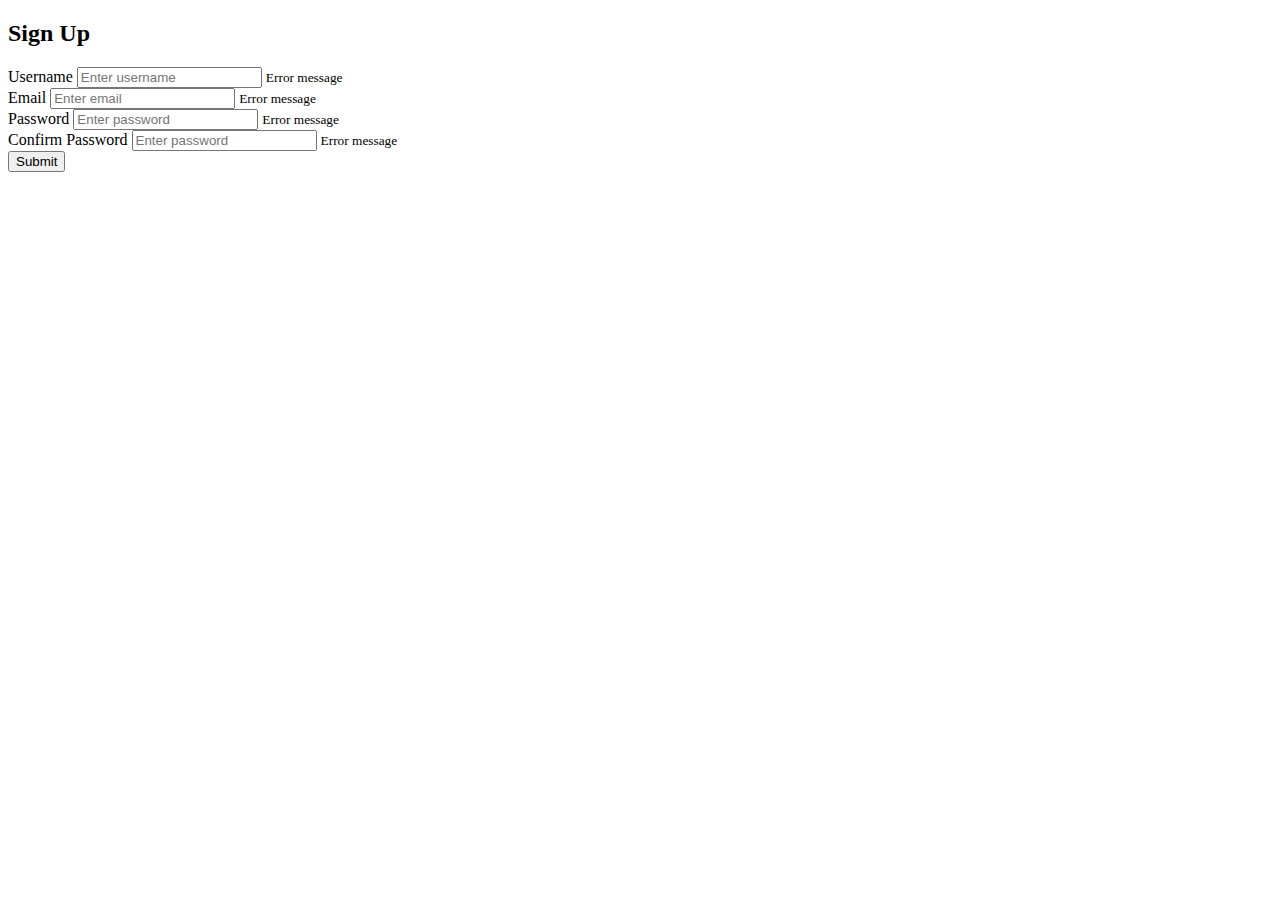
==== index.html @ 7c65087e "Create index.html" ====
<!DOCTYPE html>
<html lang="en">
<head>
    <meta charset="UTF-8">
    <meta http-equiv="X-UA-Compatible" content="IE=edge">
    <meta name="viewport" content="width=device-width, initial-scale=1.0">
    <link rel="stylesheet" href="style.css">
    <title>HTML Form</title>
</head>
<body>
    <div class="container">
        <form id="form" class="form">
            <h2>Sign Up</h2>
            <div class="form-control">
                <label for="username">Username</label>
                <input type="text" id="username" placeholder="Enter username">
                <small>Error message</small>
            </div>
            <div class="form-control">
                <label for="email">Email</label>
                <input type="text" id="email" placeholder="Enter email">
                <small>Error message</small>
            </div>
            <div class="form-control">
                <label for="password">Password</label>
                <input type="password" id="password" placeholder="Enter password">
                <small>Error message</small>
            </div>
            <div class="form-control">
                <label for="password2">Confirm Password</label>
                <input type="password" id="password2" placeholder="Enter password">
                <small>Error message</small>
            </div>
            <button>Submit</button>
        </form>
    </div>
    
    <script src="script.js"></script>
</body>
</html>
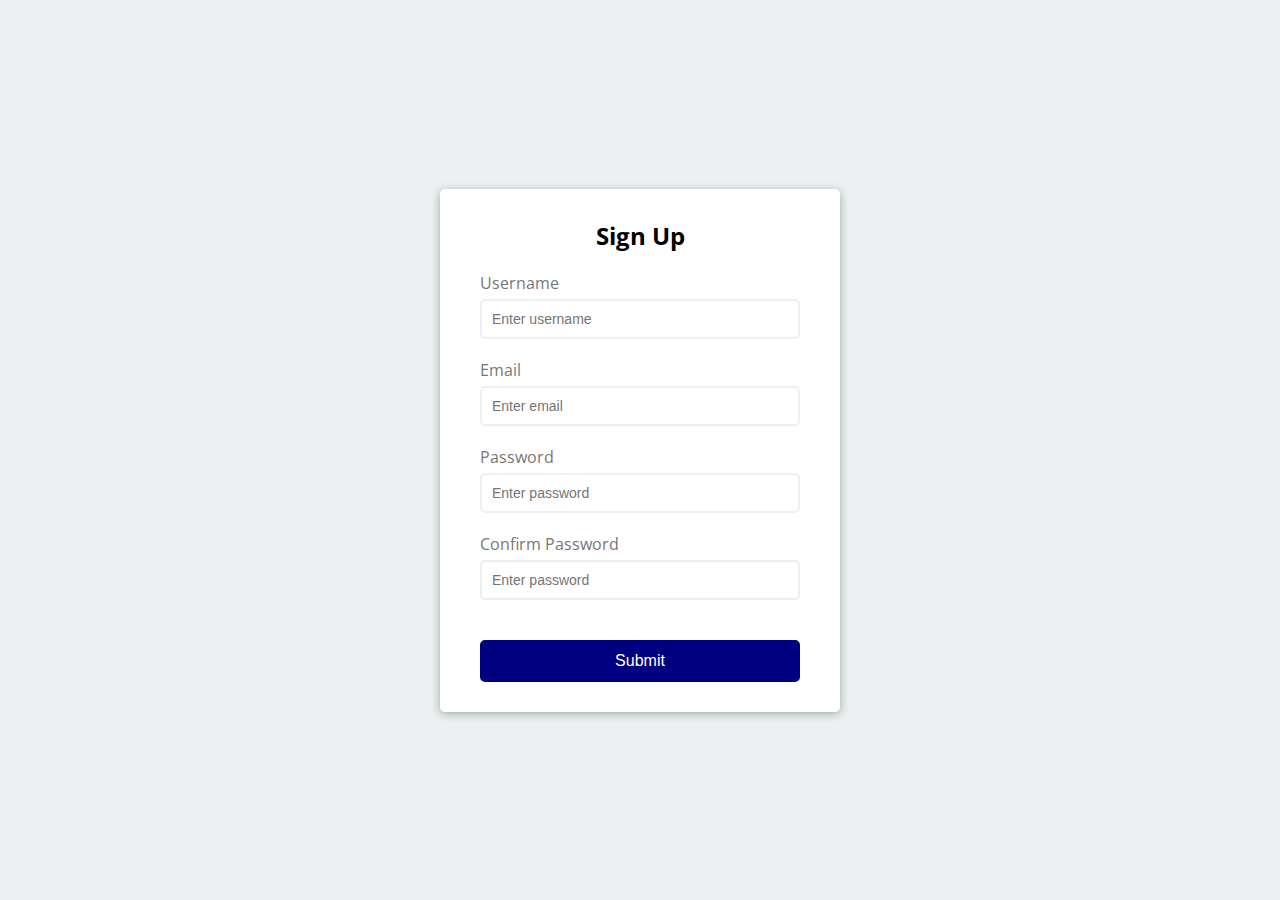
==== commit ecc990cf: "Update index.html" ====
--- a/index.html
+++ b/index.html
@@ -5,7 +5,7 @@
     <meta http-equiv="X-UA-Compatible" content="IE=edge">
     <meta name="viewport" content="width=device-width, initial-scale=1.0">
     <link rel="stylesheet" href="style.css">
-    <title>HTML Form</title>
+    <title>Sign Up Form</title>
 </head>
 <body>
     <div class="container">
--- a/style.css
+++ b/style.css
@@ -0,0 +1,95 @@
+@import url('https://fonts.googleapis.com/css2?family=Open+Sans&display=swap');
+
+:root {
+    --sucess-color: green;
+    --error-color: orangered;
+}
+
+* {
+    box-sizing: border-box;
+}
+
+body {
+    background-color: #ecf0f1;
+    font-family: 'Open Sans', sans-serif;
+    display: flex;
+    align-items: center;
+    justify-content: center;
+    min-height: 100vh;
+    margin: 0;
+}
+
+.container {
+    background-color: white;
+    border-radius: 5px;
+    box-shadow: 0 2px 10px rgba(0,0,0, 0.3);
+    width: 400px;
+}
+
+h2 {
+    text-align: center;
+    margin: 0 0 20px;
+}
+
+.form {
+    padding: 30px 40px
+}
+
+.form-control {
+    margin-bottm: 10px;
+    padding-bottom: 20px;
+    position: relative;
+}
+
+.form-control label {
+    color: #777;
+    display: block;
+    margin-bottom: 5px;
+}
+
+.form-control input {
+    border: 2px solid #ecf0f1;
+    border-radius: 5px;
+    display: block;
+    width: 100%;
+    padding: 10px;
+    font-size: 14px;
+}
+
+.form-control input:focus {
+    outline: 0;
+    border-color: #777;
+}
+
+.form-control.success input {
+    border-color: var(--sucess-color);
+}
+
+.form-control.error input {
+    border-color: var(--error-color);
+}
+
+.form-control small {
+    color: var(--error-color);
+    position: absolute;
+    bottom: 0;
+    left: 0;
+    visibility: hidden;
+}
+
+.form-control.error small {
+    visibility: visible;
+}
+
+.form button {
+    cursor: pointer;
+    background-color: navy;
+    border: 2px solid navy;
+    border-radius: 5px;
+    color: white;
+    display: block;
+    font-size: 16px;
+    padding: 10px;
+    margin-top: 20px;
+    width: 100%;
+}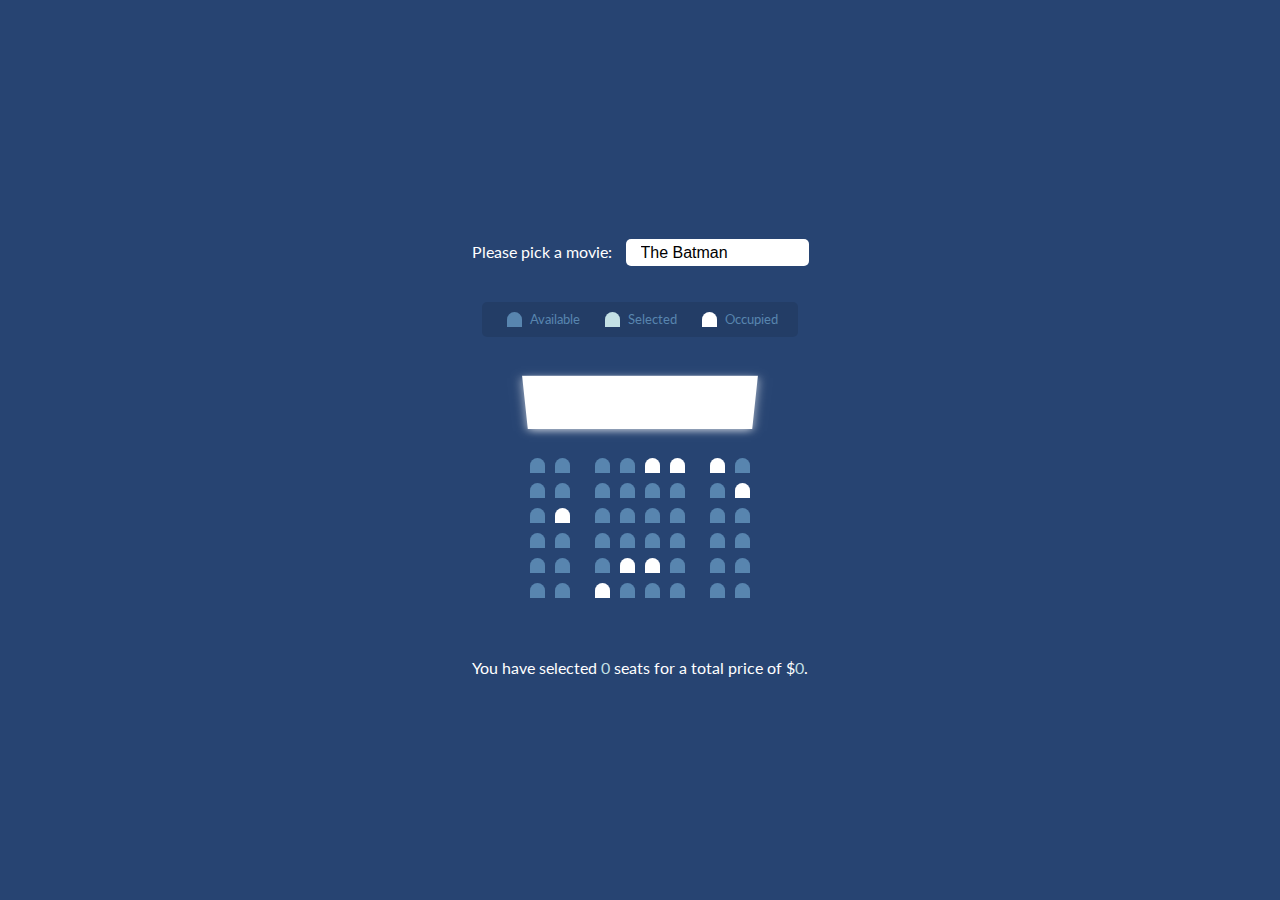
==== commit 23946442: "Update index.html" ====
--- a/index.html
+++ b/index.html
@@ -5,35 +5,106 @@
     <meta http-equiv="X-UA-Compatible" content="IE=edge">
     <meta name="viewport" content="width=device-width, initial-scale=1.0">
     <link rel="stylesheet" href="style.css">
-    <title>Sign Up Form</title>
+    <title>Movie Seat Selection</title>
 </head>
 <body>
+    <!-- Container for movies -->
+    <div class="movie-container">
+        <label for="movie">Please pick a movie:</label>
+        <!-- This is the dropdown to select movies -->
+        <select id="movie">
+            <option value="10">The Batman</option>
+            <option value="15">Top Gun 2</option>
+            <option value="20">Mission: Impossible 7</option>
+            <option value="12">No Time to Die</option>
+            <option value="17">Star Wars</option>
+        </select>
+    </div>
+
+    <!-- Legend to display types of seats -->
+    <ul class="showcase">
+        <li>
+            <div class="seat"></div>
+            <small>Available</small>
+        </li>
+        <li>
+            <div class="seat selected"></div>
+            <small>Selected</small>
+        </li>
+        <li>
+            <div class="seat occupied"></div>
+            <small>Occupied</small>
+        </li>
+    </ul>
+
+    <!-- Container for Theater Seating Map -->
     <div class="container">
-        <form id="form" class="form">
-            <h2>Sign Up</h2>
-            <div class="form-control">
-                <label for="username">Username</label>
-                <input type="text" id="username" placeholder="Enter username">
-                <small>Error message</small>
-            </div>
-            <div class="form-control">
-                <label for="email">Email</label>
-                <input type="text" id="email" placeholder="Enter email">
-                <small>Error message</small>
-            </div>
-            <div class="form-control">
-                <label for="password">Password</label>
-                <input type="password" id="password" placeholder="Enter password">
-                <small>Error message</small>
-            </div>
-            <div class="form-control">
-                <label for="password2">Confirm Password</label>
-                <input type="password" id="password2" placeholder="Enter password">
-                <small>Error message</small>
-            </div>
-            <button>Submit</button>
-        </form>
+        <!-- This is the class to show the Movie Screen -->
+        <div class="screen"></div>
+        <!-- 6 Rows x 8 Columns Seating Chart -->
+        <div class="row">
+            <div class="seat"></div>
+            <div class="seat"></div>
+            <div class="seat"></div>
+            <div class="seat"></div>
+            <div class="seat occupied"></div>
+            <div class="seat occupied"></div>
+            <div class="seat occupied"></div>
+            <div class="seat"></div>
+        </div>
+        <div class="row">
+            <div class="seat"></div>
+            <div class="seat"></div>
+            <div class="seat"></div>
+            <div class="seat"></div>
+            <div class="seat"></div>
+            <div class="seat"></div>
+            <div class="seat"></div>
+            <div class="seat occupied"></div>
+        </div>
+        <div class="row">
+            <div class="seat"></div>
+            <div class="seat occupied"></div>
+            <div class="seat"></div>
+            <div class="seat"></div>
+            <div class="seat"></div>
+            <div class="seat"></div>
+            <div class="seat"></div>
+            <div class="seat"></div>
+        </div>
+        <div class="row">
+            <div class="seat"></div>
+            <div class="seat"></div>
+            <div class="seat"></div>
+            <div class="seat"></div>
+            <div class="seat"></div>
+            <div class="seat"></div>
+            <div class="seat"></div>
+            <div class="seat"></div>
+        </div>
+        <div class="row">
+            <div class="seat"></div>
+            <div class="seat"></div>
+            <div class="seat"></div>
+            <div class="seat occupied"></div>
+            <div class="seat occupied"></div>
+            <div class="seat"></div>
+            <div class="seat"></div>
+            <div class="seat"></div>
+        </div>
+        <div class="row">
+            <div class="seat"></div>
+            <div class="seat"></div>
+            <div class="seat occupied"></div>
+            <div class="seat"></div>
+            <div class="seat"></div>
+            <div class="seat"></div>
+            <div class="seat"></div>
+            <div class="seat"></div>
+        </div>
     </div>
+
+    <p class="text">You have selected <span id="count">0</span> seats for a total price of $<span id="total">0</span>.</p>
     
     <script src="script.js"></script>
 </body>
--- a/style.css
+++ b/style.css
@@ -1,95 +1,115 @@
-@import url('https://fonts.googleapis.com/css2?family=Open+Sans&display=swap');
-
-:root {
-    --sucess-color: green;
-    --error-color: orangered;
-}
+@import url('https://fonts.googleapis.com/css2?family=Lato&display=swap');
 
 * {
     box-sizing: border-box;
 }
 
 body {
-    background-color: #ecf0f1;
-    font-family: 'Open Sans', sans-serif;
+    background-color: #274472;
+    display: flex;
+    flex-direction: column;
+    color: white;
+    align-items: center;
+    justify-content: center;
+    height: 100vh;
+    font-family: 'Lato', sans-serif;
+    margin: 0;
+}
+
+.movie-container {
+    margin: 20px 0;
+}
+
+.movie-container select {
+    background-color: white;
+    border: 0;
+    border-radius: 5px;
+    font-size: 16px;
+    margin-left: 10px;
+    padding: 5px 15px 5px 15px;
+    appearance: none;
+    -moz-appearance: none;
+    -webkit-appearance: none;
+}
+
+.seat {
+    background-color: #5885AF;
+    height: 15px;
+    width: 15px;
+    margin: 5px;
+    border-top-left-radius: 10px;
+    border-top-right-radius: 10px;
+}
+
+.seat.selected {
+    background-color: #C3E0E5;
+}
+
+.seat.occupied {
+    background-color: white;
+}
+
+.seat:nth-of-type(2) {
+    margin-right: 20px;
+}
+
+.seat:nth-last-of-type(2) {
+    margin-left: 20px;
+}
+
+.seat:not(.occupied):hover {
+    cursor: pointer;
+    transform: scale(1.25);
+}
+
+.showcase .seat:not(.occupied):hover {
+    cursor: default;
+    transform: scale(1);
+}
+
+.showcase {
+    background-color: rgba(0,0,0,0.1);
+    padding: 5px 10px;
+    border-radius: 5px;
+    color: #5885AF;
+    list-style-type: none;
+    display: flex;
+    justify-content: space-between;
+}
+
+.showcase li {
     display: flex;
     align-items: center;
     justify-content: center;
-    min-height: 100vh;
-    margin: 0;
+    margin: 0 10px;
+}
+
+.showcase li small {
+    margin-left: 3px;
+}
+
+.row {
+    display: flex;
+}
+
+.screen {
+    background-color: white;
+    height: 70px;
+    width: 100%;
+    margin: 15px 0;
+    transform: rotateX(-45deg);
+    box-shadow: 0 3px 10px rgba(255, 2555, 255, 0.7);
 }
 
 .container {
-    background-color: white;
-    border-radius: 5px;
-    box-shadow: 0 2px 10px rgba(0,0,0, 0.3);
-    width: 400px;
+    perspective: 1000px;
+    margin-bottom: 50px;
 }
 
-h2 {
-    text-align: center;
-    margin: 0 0 20px;
+p.text {
+    margin: 5px 0;
 }
 
-.form {
-    padding: 30px 40px
-}
-
-.form-control {
-    margin-bottm: 10px;
-    padding-bottom: 20px;
-    position: relative;
-}
-
-.form-control label {
-    color: #777;
-    display: block;
-    margin-bottom: 5px;
-}
-
-.form-control input {
-    border: 2px solid #ecf0f1;
-    border-radius: 5px;
-    display: block;
-    width: 100%;
-    padding: 10px;
-    font-size: 14px;
-}
-
-.form-control input:focus {
-    outline: 0;
-    border-color: #777;
-}
-
-.form-control.success input {
-    border-color: var(--sucess-color);
-}
-
-.form-control.error input {
-    border-color: var(--error-color);
-}
-
-.form-control small {
-    color: var(--error-color);
-    position: absolute;
-    bottom: 0;
-    left: 0;
-    visibility: hidden;
-}
-
-.form-control.error small {
-    visibility: visible;
-}
-
-.form button {
-    cursor: pointer;
-    background-color: navy;
-    border: 2px solid navy;
-    border-radius: 5px;
-    color: white;
-    display: block;
-    font-size: 16px;
-    padding: 10px;
-    margin-top: 20px;
-    width: 100%;
+p.text span {
+    color: #C3E0E5;
 }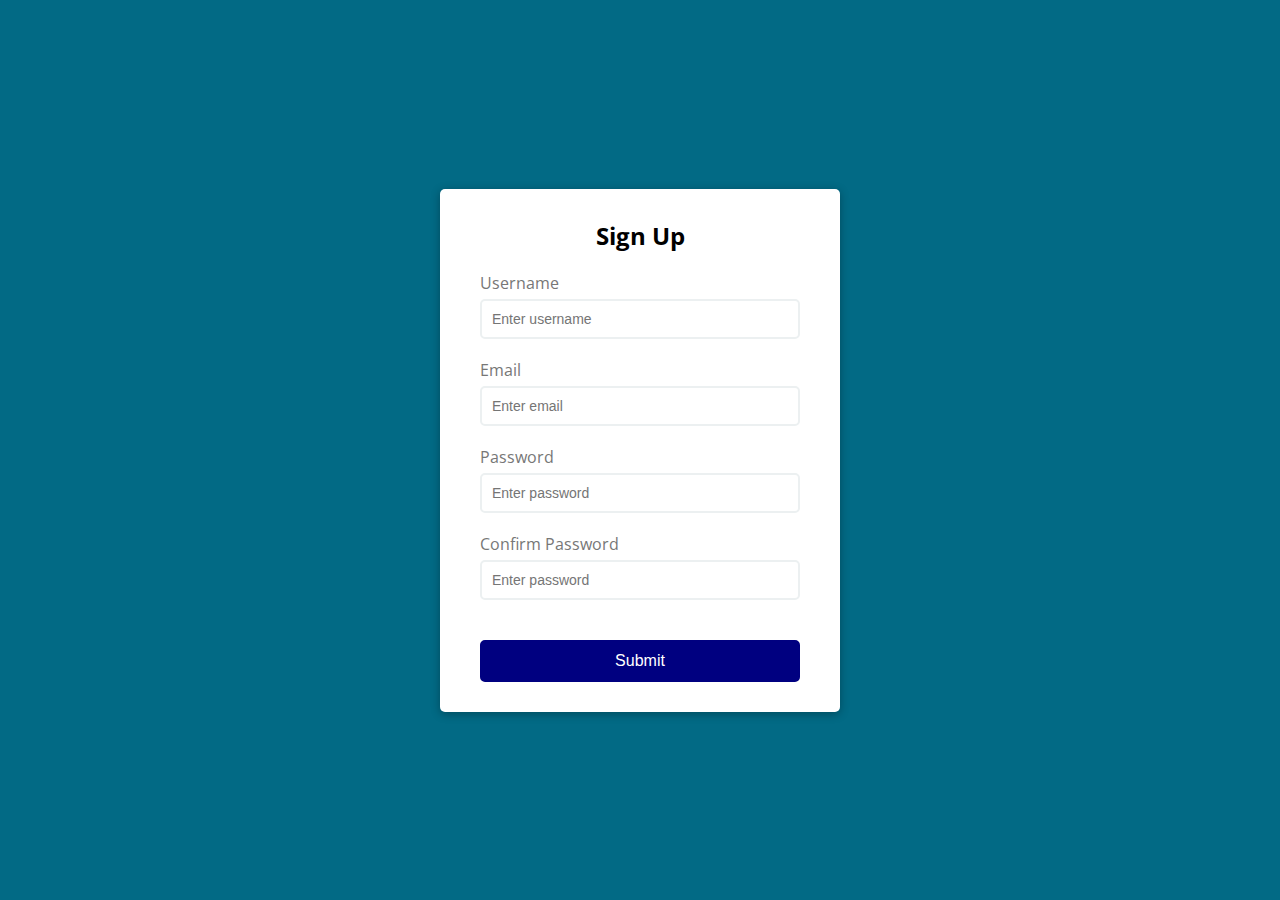
==== commit e5154524: "Add files via upload" ====
--- a/index.html
+++ b/index.html
@@ -1,111 +1,40 @@
-<!DOCTYPE html>
-<html lang="en">
-<head>
-    <meta charset="UTF-8">
-    <meta http-equiv="X-UA-Compatible" content="IE=edge">
-    <meta name="viewport" content="width=device-width, initial-scale=1.0">
-    <link rel="stylesheet" href="style.css">
-    <title>Movie Seat Selection</title>
-</head>
-<body>
-    <!-- Container for movies -->
-    <div class="movie-container">
-        <label for="movie">Please pick a movie:</label>
-        <!-- This is the dropdown to select movies -->
-        <select id="movie">
-            <option value="10">The Batman</option>
-            <option value="15">Top Gun 2</option>
-            <option value="20">Mission: Impossible 7</option>
-            <option value="12">No Time to Die</option>
-            <option value="17">Star Wars</option>
-        </select>
-    </div>
-
-    <!-- Legend to display types of seats -->
-    <ul class="showcase">
-        <li>
-            <div class="seat"></div>
-            <small>Available</small>
-        </li>
-        <li>
-            <div class="seat selected"></div>
-            <small>Selected</small>
-        </li>
-        <li>
-            <div class="seat occupied"></div>
-            <small>Occupied</small>
-        </li>
-    </ul>
-
-    <!-- Container for Theater Seating Map -->
-    <div class="container">
-        <!-- This is the class to show the Movie Screen -->
-        <div class="screen"></div>
-        <!-- 6 Rows x 8 Columns Seating Chart -->
-        <div class="row">
-            <div class="seat"></div>
-            <div class="seat"></div>
-            <div class="seat"></div>
-            <div class="seat"></div>
-            <div class="seat occupied"></div>
-            <div class="seat occupied"></div>
-            <div class="seat occupied"></div>
-            <div class="seat"></div>
-        </div>
-        <div class="row">
-            <div class="seat"></div>
-            <div class="seat"></div>
-            <div class="seat"></div>
-            <div class="seat"></div>
-            <div class="seat"></div>
-            <div class="seat"></div>
-            <div class="seat"></div>
-            <div class="seat occupied"></div>
-        </div>
-        <div class="row">
-            <div class="seat"></div>
-            <div class="seat occupied"></div>
-            <div class="seat"></div>
-            <div class="seat"></div>
-            <div class="seat"></div>
-            <div class="seat"></div>
-            <div class="seat"></div>
-            <div class="seat"></div>
-        </div>
-        <div class="row">
-            <div class="seat"></div>
-            <div class="seat"></div>
-            <div class="seat"></div>
-            <div class="seat"></div>
-            <div class="seat"></div>
-            <div class="seat"></div>
-            <div class="seat"></div>
-            <div class="seat"></div>
-        </div>
-        <div class="row">
-            <div class="seat"></div>
-            <div class="seat"></div>
-            <div class="seat"></div>
-            <div class="seat occupied"></div>
-            <div class="seat occupied"></div>
-            <div class="seat"></div>
-            <div class="seat"></div>
-            <div class="seat"></div>
-        </div>
-        <div class="row">
-            <div class="seat"></div>
-            <div class="seat"></div>
-            <div class="seat occupied"></div>
-            <div class="seat"></div>
-            <div class="seat"></div>
-            <div class="seat"></div>
-            <div class="seat"></div>
-            <div class="seat"></div>
-        </div>
-    </div>
-
-    <p class="text">You have selected <span id="count">0</span> seats for a total price of $<span id="total">0</span>.</p>
-    
-    <script src="script.js"></script>
-</body>
+<!DOCTYPE html>
+<html lang="en">
+<head>
+    <meta charset="UTF-8">
+    <meta http-equiv="X-UA-Compatible" content="IE=edge">
+    <meta name="viewport" content="width=device-width, initial-scale=1.0">
+    <link rel="stylesheet" href="style.css">
+    <title>Sign Up Form </title>
+</head>
+<body>
+    <div class="container">
+        <form id="form" class="form">
+            <h2>Sign Up</h2>
+            <div class="form-control">
+                <label for="username">Username</label>
+                <input type="text" id="username" placeholder="Enter username">
+                <small>Error message</small>
+            </div>
+            <div class="form-control">
+                <label for="email">Email</label>
+                <input type="text" id="email" placeholder="Enter email">
+                <small>Error message</small>
+            </div>
+            <div class="form-control">
+                <label for="password">Password</label>
+                <input type="password" id="password" placeholder="Enter password">
+                <small>Error message</small>
+            </div>
+            <div class="form-control">
+                <label for="password2">Confirm Password</label>
+                <input type="password" id="password2" placeholder="Enter password">
+                <small>Error message</small>
+            </div>
+            <button>Submit</button>
+        </form>
+    </div>
+    
+    <script src="script.js"></script>
+</body>
 </html>--- a/style.css
+++ b/style.css
@@ -1,115 +1,95 @@
-@import url('https://fonts.googleapis.com/css2?family=Lato&display=swap');
-
-* {
-    box-sizing: border-box;
-}
-
-body {
-    background-color: #274472;
-    display: flex;
-    flex-direction: column;
-    color: white;
-    align-items: center;
-    justify-content: center;
-    height: 100vh;
-    font-family: 'Lato', sans-serif;
-    margin: 0;
-}
-
-.movie-container {
-    margin: 20px 0;
-}
-
-.movie-container select {
-    background-color: white;
-    border: 0;
-    border-radius: 5px;
-    font-size: 16px;
-    margin-left: 10px;
-    padding: 5px 15px 5px 15px;
-    appearance: none;
-    -moz-appearance: none;
-    -webkit-appearance: none;
-}
-
-.seat {
-    background-color: #5885AF;
-    height: 15px;
-    width: 15px;
-    margin: 5px;
-    border-top-left-radius: 10px;
-    border-top-right-radius: 10px;
-}
-
-.seat.selected {
-    background-color: #C3E0E5;
-}
-
-.seat.occupied {
-    background-color: white;
-}
-
-.seat:nth-of-type(2) {
-    margin-right: 20px;
-}
-
-.seat:nth-last-of-type(2) {
-    margin-left: 20px;
-}
-
-.seat:not(.occupied):hover {
-    cursor: pointer;
-    transform: scale(1.25);
-}
-
-.showcase .seat:not(.occupied):hover {
-    cursor: default;
-    transform: scale(1);
-}
-
-.showcase {
-    background-color: rgba(0,0,0,0.1);
-    padding: 5px 10px;
-    border-radius: 5px;
-    color: #5885AF;
-    list-style-type: none;
-    display: flex;
-    justify-content: space-between;
-}
-
-.showcase li {
-    display: flex;
-    align-items: center;
-    justify-content: center;
-    margin: 0 10px;
-}
-
-.showcase li small {
-    margin-left: 3px;
-}
-
-.row {
-    display: flex;
-}
-
-.screen {
-    background-color: white;
-    height: 70px;
-    width: 100%;
-    margin: 15px 0;
-    transform: rotateX(-45deg);
-    box-shadow: 0 3px 10px rgba(255, 2555, 255, 0.7);
-}
-
-.container {
-    perspective: 1000px;
-    margin-bottom: 50px;
-}
-
-p.text {
-    margin: 5px 0;
-}
-
-p.text span {
-    color: #C3E0E5;
+@import url('https://fonts.googleapis.com/css2?family=Open+Sans&display=swap');
+
+:root {
+    --sucess-color: green;
+    --error-color: orangered;
+}
+
+* {
+    box-sizing: border-box;
+}
+
+body {
+    background-color: #026a85;
+    font-family: 'Open Sans', sans-serif;
+    display: flex;
+    align-items: center;
+    justify-content: center;
+    min-height: 100vh;
+    margin: 0;
+}
+
+.container {
+    background-color: white;
+    border-radius: 5px;
+    box-shadow: 0 2px 10px rgba(0,0,0, 0.3);
+    width: 400px;
+}
+
+h2 {
+    text-align: center;
+    margin: 0 0 20px;
+}
+
+.form {
+    padding: 30px 40px
+}
+
+.form-control {
+    margin-bottm: 10px;
+    padding-bottom: 20px;
+    position: relative;
+}
+
+.form-control label {
+    color: #777;
+    display: block;
+    margin-bottom: 5px;
+}
+
+.form-control input {
+    border: 2px solid #ecf0f1;
+    border-radius: 5px;
+    display: block;
+    width: 100%;
+    padding: 10px;
+    font-size: 14px;
+}
+
+.form-control input:focus {
+    outline: 0;
+    border-color: #777;
+}
+
+.form-control.success input {
+    border-color: var(--sucess-color);
+}
+
+.form-control.error input {
+    border-color: var(--error-color);
+}
+
+.form-control small {
+    color: var(--error-color);
+    position: absolute;
+    bottom: 0;
+    left: 0;
+    visibility: hidden;
+}
+
+.form-control.error small {
+    visibility: visible;
+}
+
+.form button {
+    cursor: pointer;
+    background-color: navy;
+    border: 2px solid navy;
+    border-radius: 5px;
+    color: white;
+    display: block;
+    font-size: 16px;
+    padding: 10px;
+    margin-top: 20px;
+    width: 100%;
 }